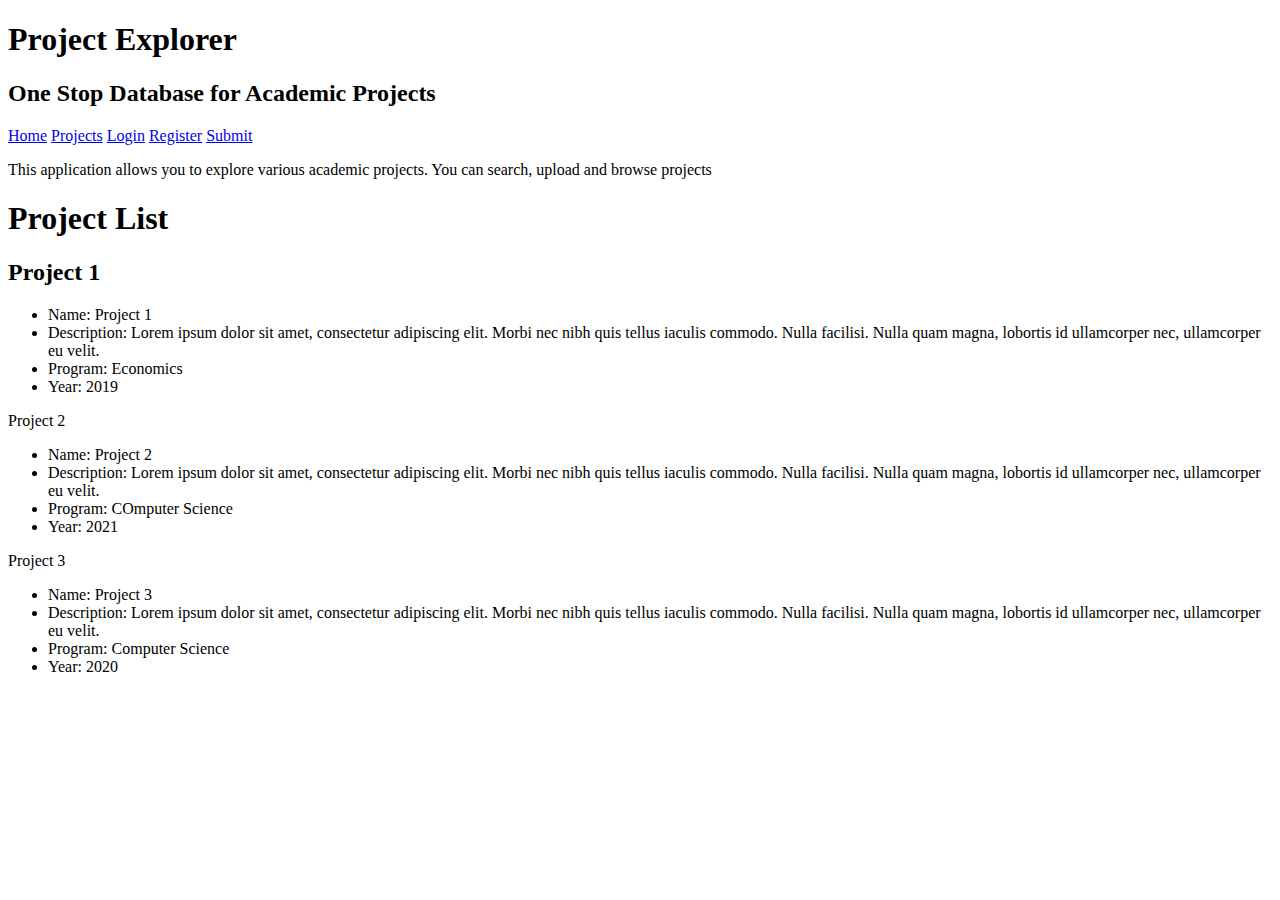
==== app/public/project-explorer/index.html @ 4c50a9d3 "Created HTML pages for Project Explorer" ====
<!DOCTYPE html>
<html>
    <head>
    
    </head>
    <body>
        <header>
            <h1>Project Explorer</h1>
            <h2>One Stop Database for Academic Projects</h2>
        </header>
        <nav>
            <a href="index.html">Home</a>
            <a href="search.html">Projects</a>
            <a href="login.html">Login</a>
            <a href="register.html">Register</a>
            <a href="createproject.html">Submit</a>
        </nav>
        <main>
            <p>This application allows you to explore various academic projects. You can search, upload and browse projects</p>
            <header>
                <h1>Project List</h1>
            </header>
            <section>
                <h2>Project 1</h2>
                <ul>
                    <li>Name: Project 1</li>
                    <li>Description: Lorem ipsum dolor sit amet, consectetur adipiscing elit. Morbi nec nibh quis tellus iaculis commodo. Nulla facilisi. Nulla quam magna, lobortis id ullamcorper nec, ullamcorper eu velit.</li>
                    <li>Program: Economics</li>
                    <li>Year: 2019</li>
                </ul>
            </section>
            <section>
                <p>Project 2</p>
                <ul>
                    <li>Name: Project 2</li>
                    <li>Description: Lorem ipsum dolor sit amet, consectetur adipiscing elit. Morbi nec nibh quis tellus iaculis commodo. Nulla facilisi. Nulla quam magna, lobortis id ullamcorper nec, ullamcorper eu velit.</li>
                    <li>Program: COmputer Science</li>
                    <li>Year: 2021</li>
                </ul>
            </section>
            <section>
                <p>Project 3</p>
                <ul>
                    <li>Name: Project 3</li>
                    <li>Description: Lorem ipsum dolor sit amet, consectetur adipiscing elit. Morbi nec nibh quis tellus iaculis commodo. Nulla facilisi. Nulla quam magna, lobortis id ullamcorper nec, ullamcorper eu velit.</li>
                    <li>Program: Computer Science</li>
                    <li>Year: 2020</li>
                </ul>
            </section>
        </main>
    </body>
</html>
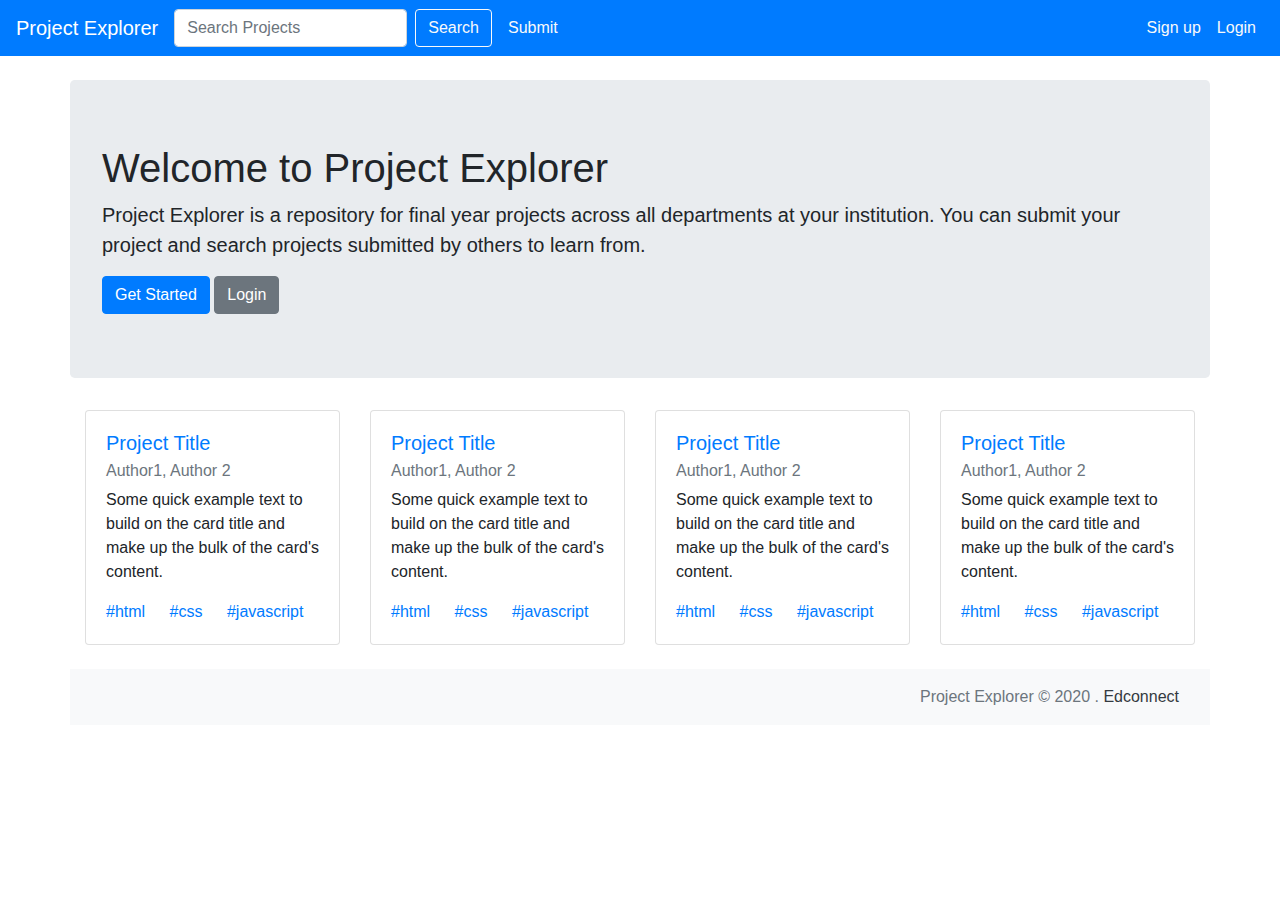
==== commit 8cfb9812: "Styled HTML pages for Project Explorer in Bootstrap" ====
--- a/app/public/project-explorer/index.html
+++ b/app/public/project-explorer/index.html
@@ -1,52 +1,101 @@
 <!DOCTYPE html>
 <html>
-    <head>
-    
-    </head>
-    <body>
-        <header>
-            <h1>Project Explorer</h1>
-            <h2>One Stop Database for Academic Projects</h2>
-        </header>
-        <nav>
-            <a href="index.html">Home</a>
-            <a href="search.html">Projects</a>
-            <a href="login.html">Login</a>
-            <a href="register.html">Register</a>
-            <a href="createproject.html">Submit</a>
+
+<head>
+    <link rel="stylesheet" href="css/bootstrap.min.css">
+</head>
+
+<body>
+    <header>
+        <nav class="navbar navbar-expand-md navbar-primary fixed-top bg-primary text-white">
+            <a class="navbar-brand">Project Explorer</a>
+            <button class="navbar-toggler" type="button" data-toggle="collapse" data-target="#navbarsExampleDefault"
+                aria-controls="navbarsExampleDefault" aria-expanded="false" aria-label="Toggle navigation">
+                <span class="navbar-toggler-icon"></span>
+            </button>
+            <form name="searchForm" class="form-inline my-2 my-lg-0">
+                <label class="sr-only" for="inlineFormInputName2">Search</label>
+                <input type="text" class="form-control mr-sm-2" id="inlineFormInputName2" placeholder="Search Projects">
+                <button type="button" class="btn btn-outline-light">Search</button>
+                <a class="nav-link text-light" href="createproject.html">Submit</a>
+            </form>
+            <ul class="navbar-nav ml-auto">
+                <li class="nav-item">
+                    <a class="nav-link text-light" href="register.html">Sign up</a>
+                </li>
+                <li class="nav-item">
+                    <a class="nav-link text-light" href="login.html">Login</a>
+                </li>
+            </ul>
         </nav>
-        <main>
-            <p>This application allows you to explore various academic projects. You can search, upload and browse projects</p>
-            <header>
-                <h1>Project List</h1>
-            </header>
-            <section>
-                <h2>Project 1</h2>
-                <ul>
-                    <li>Name: Project 1</li>
-                    <li>Description: Lorem ipsum dolor sit amet, consectetur adipiscing elit. Morbi nec nibh quis tellus iaculis commodo. Nulla facilisi. Nulla quam magna, lobortis id ullamcorper nec, ullamcorper eu velit.</li>
-                    <li>Program: Economics</li>
-                    <li>Year: 2019</li>
-                </ul>
-            </section>
-            <section>
-                <p>Project 2</p>
-                <ul>
-                    <li>Name: Project 2</li>
-                    <li>Description: Lorem ipsum dolor sit amet, consectetur adipiscing elit. Morbi nec nibh quis tellus iaculis commodo. Nulla facilisi. Nulla quam magna, lobortis id ullamcorper nec, ullamcorper eu velit.</li>
-                    <li>Program: COmputer Science</li>
-                    <li>Year: 2021</li>
-                </ul>
-            </section>
-            <section>
-                <p>Project 3</p>
-                <ul>
-                    <li>Name: Project 3</li>
-                    <li>Description: Lorem ipsum dolor sit amet, consectetur adipiscing elit. Morbi nec nibh quis tellus iaculis commodo. Nulla facilisi. Nulla quam magna, lobortis id ullamcorper nec, ullamcorper eu velit.</li>
-                    <li>Program: Computer Science</li>
-                    <li>Year: 2020</li>
-                </ul>
-            </section>
-        </main>
-    </body>
+    </header>
+
+
+    <main>
+        <div class="jumbotron container">
+            <h1 class="display-5">Welcome to Project Explorer</h1>
+            <p class="lead">Project Explorer is a repository for final year projects across all departments at your
+                institution. You can submit your project and search projects submitted by others to learn from.</p>
+            <a class="btn btn-primary" href="register.html">Get Started</a>
+            <a class="btn btn-secondary" href="login.html">Login</a>
+        </div>
+
+        <div class="container">
+            <div class="card-deck d-flex justify-content-between">
+                <div class="card" style="width: 15rem;">
+                    <div class="card-body">
+                        <h5 class="card-title text-primary">Project Title</h5>
+                        <h6 class=" card-subtitle mb-2 text-muted">Author1, Author 2</h6>
+                        <p class="card-text">Some quick example text to build on the card title and make up the bulk of
+                            the card's content.</p>
+                        <a href="#" class="card-link">#html</a>
+                        <a href="#" class="card-link">#css</a>
+                        <a href="#" class="card-link">#javascript</a>
+                    </div>
+                </div>
+                <div class="card" style="width: 15rem;">
+                    <div class="card-body">
+                        <h5 class="card-title text-primary">Project Title</h5>
+                        <h6 class=" card-subtitle mb-2 text-muted">Author1, Author 2</h6>
+                        <p class="card-text">Some quick example text to build on the card title and make up the bulk of
+                            the card's content.</p>
+                        <a href="#" class="card-link">#html</a>
+                        <a href="#" class="card-link">#css</a>
+                        <a href="#" class="card-link">#javascript</a>
+                    </div>
+                </div>
+                <div class="card" style="width: 15rem;">
+                    <div class="card-body">
+                        <h5 class="card-title text-primary">Project Title</h5>
+                        <h6 class=" card-subtitle mb-2 text-muted">Author1, Author 2</h6>
+                        <p class="card-text">Some quick example text to build on the card title and make up the bulk of
+                            the card's content.</p>
+                        <a href="#" class="card-link">#html</a>
+                        <a href="#" class="card-link">#css</a>
+                        <a href="#" class="card-link">#javascript</a>
+                    </div>
+                </div>
+                <div class="card" style="width: 15rem;">
+                    <div class="card-body">
+                        <h5 class="card-title text-primary">Project Title</h5>
+                        <h6 class=" card-subtitle mb-2 text-muted">Author1, Author 2</h6>
+                        <p class="card-text">Some quick example text to build on the card title and make up the bulk of
+                            the card's content.</p>
+                        <a href="#" class="card-link">#html</a>
+                        <a href="#" class="card-link">#css</a>
+                        <a href="#" class="card-link">#javascript</a>
+                    </div>
+                </div>
+            </div>
+        </div>
+        </div>
+        <footer class=" container bg-light text-muted text-lg-start">
+            <div class="text-right p-3 mt-4">
+                Project Explorer © 2020 .
+                <a class="text-dark" target="blank" href="https://edconnect.ng/">Edconnect</a>
+            </div>
+        </footer>
+    </main>
+</body>
+
 </html>